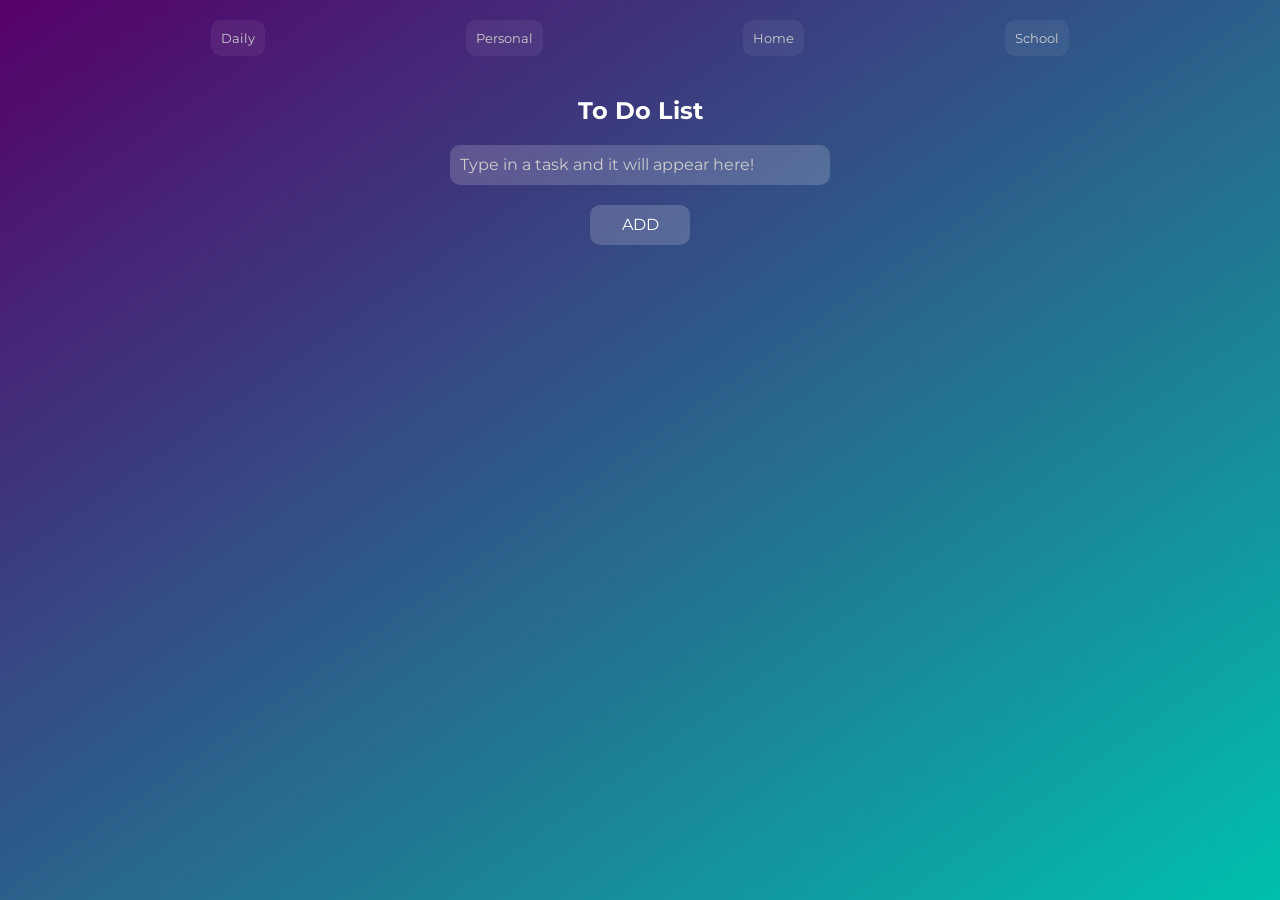
==== index.html @ 6495fa21 "Initial commit" ====
<!DOCTYPE html>
<!--[if lt IE 7]>      <html class="no-js lt-ie9 lt-ie8 lt-ie7"> <![endif]-->
<!--[if IE 7]>         <html class="no-js lt-ie9 lt-ie8"> <![endif]-->
<!--[if IE 8]>         <html class="no-js lt-ie9"> <![endif]-->
<!--[if gt IE 8]>      <html class="no-js"> <!--<![endif]-->
<html>
    <head>
        <meta charset="utf-8">
        <meta http-equiv="X-UA-Compatible" content="IE=edge">
        <title>Bianca's To Do List</title>
        <meta name="description" content="">
        <meta name="viewport" content="width=device-width, initial-scale=1">
        <link rel="stylesheet" href="style.css">
          <!-- MOBILE WEB APP, ADD THIS TO <head>..</head> OF index.html -->
       <link rel="icon" type="image/png" href="favicon.png?v=5" />
       <link rel="apple-touch-icon" href="favicon.png?v=5">
       <meta name="apple-mobile-web-app-title" content="">
       <meta name="apple-mobile-web-app-capable" content="yes">
       <meta name="apple-mobile-web-app-status-bar-style" content="black">
       <link
       href="https://fonts.googleapis.com/css2?family=Montserrat:wght@200&display=swap"
       rel="stylesheet"
     />

    </head>
    <body>
        <header>
            <a href="daily.html">
              <button class="header-buttons"  >Daily</button>
            </a>
            <a href="personal.html">
              <button class="header-buttons">Personal</button>
            </a>
            <a href="home.html">
              <button class="header-buttons">Home</button>
            </a>
            <a href="school.html">
              <button class="header-buttons">School</button>
            </a>
    
        </header>

        <div class="container">
            <h2 id="header">To Do List</h2>
            <input
              type="text"
              name="task"
              placeholder="Type in a task and it will appear here!"
            />
            <button id="add-btn">ADD</button>
            <ul id="taskList"></ul>
        </div>
          <!--[if lt IE 7]>
              <p class="browsehappy">You are using an <strong>outdated</strong> browser. Please <a href="#">upgrade your browser</a> to improve your experience.</p>
          <![endif]-->
          
        <script src="scripts.js" async defer></script>
    </body>
</html>
---- style.css ----
*{
  box-sizing: border-box;
}
html, body{
  min-height: 100%;
}
body {
    background-color: #ff000000;
    background-image: linear-gradient(
      to bottom right,
      rgb(86, 0, 105),
      rgb(0, 192, 173)
    );
    width: 100vw;
    padding: 10px 0;
    margin: 0;
    color: white;
    font-family: "Montserrat", sans-serif;
    font-size: 1rem;
    text-align: center;
  }
  header {
   
  display: flex;
    justify-content: center;
    justify-content: space-evenly;
margin: 10px;
  }

.header-buttons {
  border-radius: 10px;
  border: none;
  background-color:  rgba(255, 255, 255, 0.06);
  color: #ccc;
  font-family: "Montserrat", sans-serif;
  padding: 10px;
}

  .container {
    width: 100%;
    max-width: 400px;
    text-align: center;
    margin:0 auto;
    padding:10px;

    
  }
  input[type="text"] {
    background-color: rgba(255, 255, 255, 0.169);
    height: 40px;
    font-size: 1rem;
    border-radius: 10px;
    border: 0;
    color: white;
    font-family: "Montserrat", sans-serif;
    width: 100%;
    margin-bottom: 10px;
    padding-left:10px;
  }
  #add-btn {
    background-color: rgba(255, 255, 255, 0.169);
    height: 40px;
    font-size: 1rem;
    border-radius: 10px;
    border: 0;
    color: white;
    font-family: "Montserrat", sans-serif;
    width: 100px;
    margin-top: 10px;
    cursor: pointer;
    margin-bottom: 20px;
  }
  input[type="text"]::placeholder {
    color: #ccc;
  }
  ul {
    list-style: none;
    padding: 0;
    margin: 0;
  }
  li {
    background-color: rgba(255, 255, 255, 0.169);
    border-radius: 10px;
    padding: 10px;
    margin-bottom: 10px;
    display: flex;
    justify-content: space-between;
    align-items: center;
    word-break: break-all;
  }
  .delete-button {
    background-color: rgba(255, 255, 255, 0.169);
    height: 30px;
    font-size: 0.9rem;
    border-radius: 8px;
    border: 0;
    color: white;
    font-family: "Montserrat", sans-serif;
    min-width: 70px;
    cursor: pointer;
    margin-left: 20px;
  }
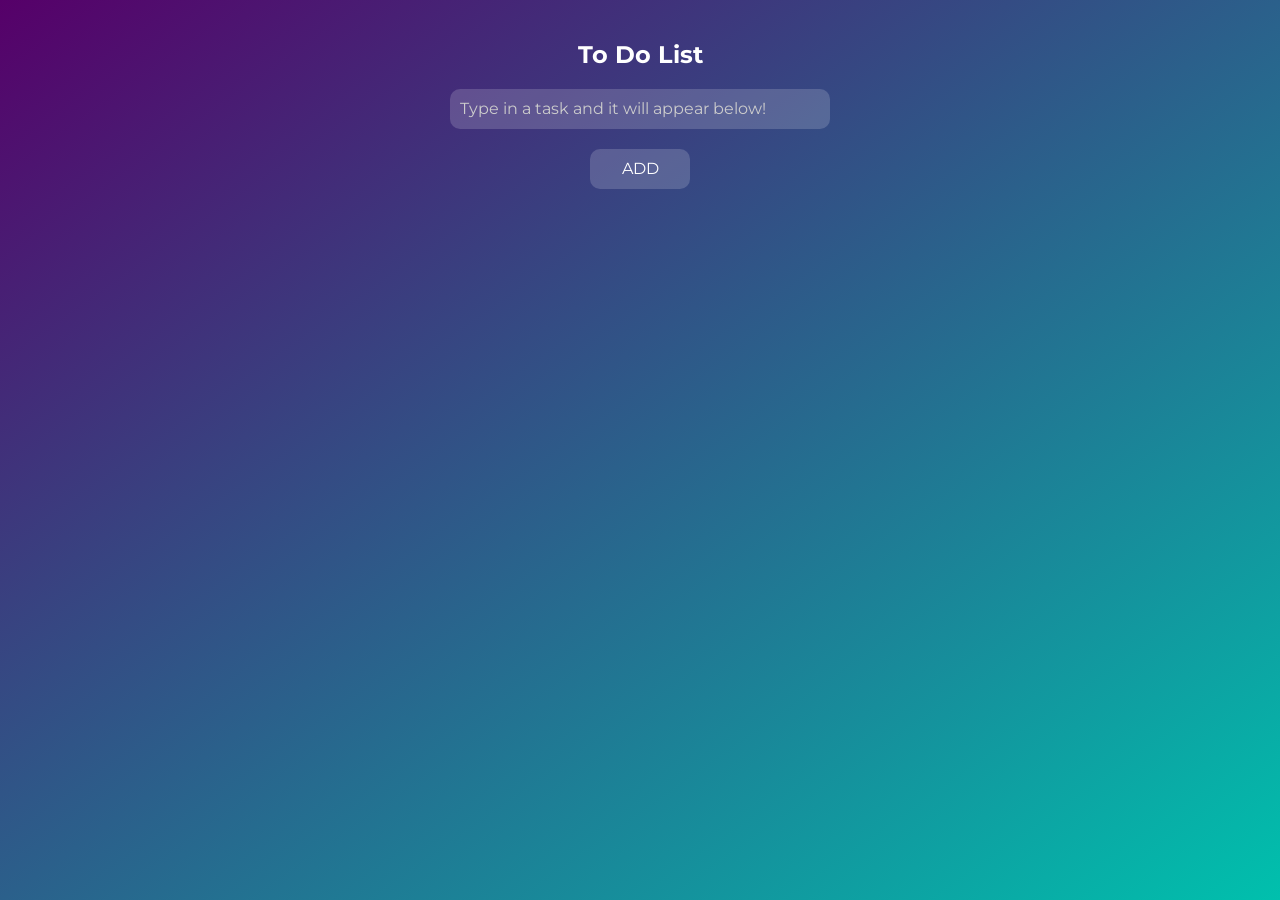
==== commit efcd1bf1: "functionality restored" ====
--- a/index.html
+++ b/index.html
@@ -23,29 +23,14 @@
      />
 
     </head>
-    <body>
-        <header>
-            <a href="daily.html">
-              <button class="header-buttons"  >Daily</button>
-            </a>
-            <a href="personal.html">
-              <button class="header-buttons">Personal</button>
-            </a>
-            <a href="home.html">
-              <button class="header-buttons">Home</button>
-            </a>
-            <a href="school.html">
-              <button class="header-buttons">School</button>
-            </a>
-    
-        </header>
+    <body onload="updateList();">
 
         <div class="container">
             <h2 id="header">To Do List</h2>
             <input
               type="text"
               name="task"
-              placeholder="Type in a task and it will appear here!"
+              placeholder="Type in a task and it will appear below!"
             />
             <button id="add-btn">ADD</button>
             <ul id="taskList"></ul>
